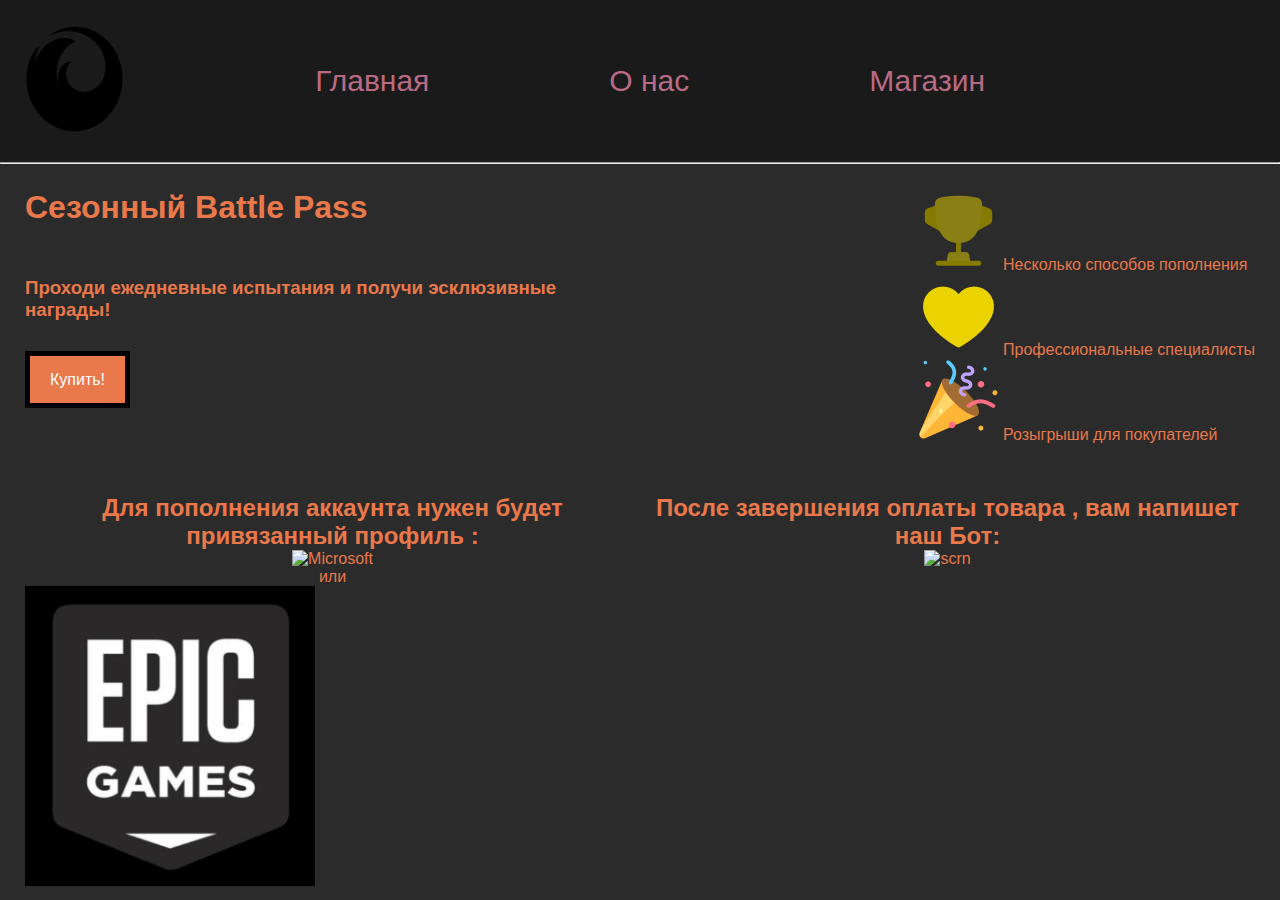
==== index.html @ 6a6021f3 "Add files via upload" ====
<!DOCTYPE html>
<html lang="en">
<head>
    <meta charset="UTF-8">
    <meta name="viewport" content="width=device-width, initial-scale=1.0">
    <title>KorgichShop</title>
    <link rel="stylesheet" href="CSS/KorgichShop.css">
</head>
<body>
    <header>
        <div class="logo">
            <a href="KorgichShop.html"><img src="KorgichShop(png)/logo/fa-brands_firefox.png" alt="logo"></a>
        </div class="menu">
        <nav class="menu-list">
            <div class="menu-item"><a href="">Главная</a></div>
            <div class="menu-item"><a href="KorgichShop-about_us.html">О нас</a></div>
            <div class="menu-item"><a href="">Магазин</a></div>
            <div class="menu-item"><a href=""><img src="" alt=""></a></div><!--ПРофиль-->
        </nav>
    </header>
    <hr><!--линия-->
    <main>
            <section class="main-container">
                <div class="left-section">
                    <h1>Сезонный 
                        Battle Pass</h1>
                    <h3>Проходи ежедневные испытания 
                        и получи эсклюзивные награды!</h3>
                    <p>
                        <a href="#" class="button">Купить!</a><!--кнопка, перенаправляющая на карточку товара-->
                    </p>
                </div>
                <div class="right-section">
                    <ul class="advantages">
                        <li class="advantage-item">
                            <img src="KorgichShop(png)/solar_cup-bold-duotone.png" alt="">
                            Несколько способов пополнения
                        </li>
                        <li class="advantage-item">
                            <img src="KorgichShop(png)/ph_heart-fill.png" alt="">
                            Профессиональные специалисты
                        </li>
                        <li class="advantage-item">
                            <img src="KorgichShop(png)/fxemoji_partypopper.png" alt="">
                            Розыгрыши для покупателей
                        </li>
                    </ul>
                </div>       
            </section>
            <section class="main-container">
                <div class="left-section botomm" >
                    <h2>Для  пополнения аккаунта нужен будет привязанный  профиль :</h2>
                    <p class="chto-to">
                    <img src="KorgichShop(png)/Microsoft.png" alt="Microsoft" class="Microsoft" >
                    <p>или</p>
                    <img src="KorgichShop(png)/image 6.png" alt="EpicGames" class="EpicGames" height="300px" width="290px" >
                    </p>
                </div>
                <div class="right-section botomm baka">
                    <h2>После завершения оплаты товара , вам напишет наш Бот:</h2>
                    <img src="KorgichShop(png)/photo_2024-10-29_16-09-10.jpg" alt="scrn">
                    
                </div>
            </section>
    </main>
    <footer>
        <p></p>
    </footer>
</body>
</html>
---- CSS/KorgichShop.css ----
*{
    margin: 0;
    box-sizing: border-box;
    padding: 0;
    
    
}
/* подключение шрифта Metro */
@font-face {
    font-family:"Metro";
    src: local("Metro"), 
         local("Metro"), 
  }

  body {
    font-family: Metro, sans-serif;
    background-color: #2b2b2b;
    color: #e9784b;
  }

a{
    text-decoration: none ;
}

header{
    display: flex;
    justify-content: space-between;
    padding: 25px;
    max-width: 1650px;
    margin: 0  auto;
    background-color: #181818de;
    text-decoration: none;
    align-items: center;
}

.menu{
    display: flex;
    justify-content: space-evenly;
    border-bottom: 1px solid #2b2b2b;
    background: #181818 ;
    width: 100%;
    padding: 10px ;
}

.menu-list {
    display: flex;
    list-style-type: none;
    margin: 0;
    padding: 0;
    font-size: 30px;
}

.menu-item{
    position: relative;
    padding: 0 3em ;

}

.menu-item a{
    text-decoration: none;
    color: #B96B85 ;
}

.menu-item a:hover{
    text-decoration: none;
    color: #eb81a4 ;

}





main{
    max-width: 1650px;
    padding: 25px;
    margin: 0 auto;

}


.main-container{
    display: flex;
    justify-content: space-between;
    align-items: stretch;
    margin-bottom: 50px;


}

.left-section{
    max-width: 50%;
    display: flex;
    justify-content: space-between;
    flex-direction: column;
    height: 200px;

    
}

.advantages{
    list-style: none;
    padding: 0;

}

.advantages-item{
    display: flex;
    align-items: center;
    flex-wrap: nowrap;
    justify-content: center;
    align-content: center;

}



.right-section{
    max-width: 50%;

}


.button{
    padding: 15px 20px ;
    border: 5px solid #000000;
    color: #ffff;
    background-color: #e9784b;
    
}

.botomm{
    text-align: center;
}


.chto-to{
    text-align: center;
}
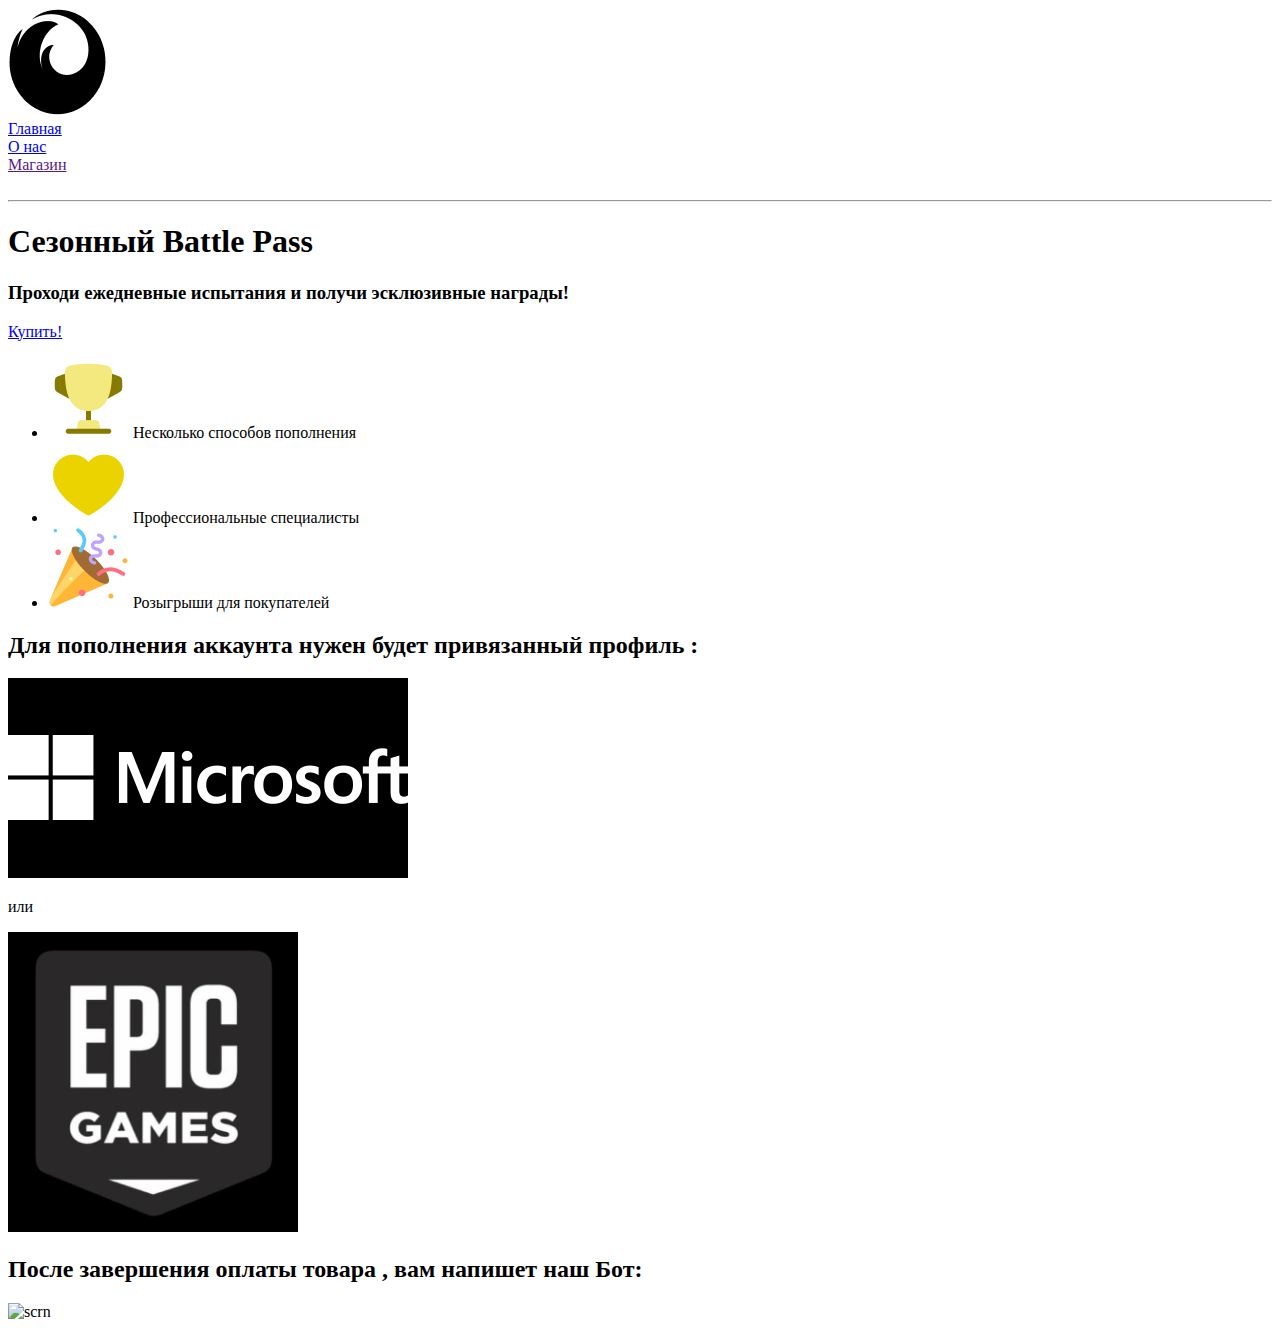
==== commit dbe1fdf7: "Add files via upload" ====
--- a/index.html
+++ b/index.html
@@ -9,10 +9,10 @@
 <body>
     <header>
         <div class="logo">
-            <a href="KorgichShop.html"><img src="KorgichShop(png)/logo/fa-brands_firefox.png" alt="logo"></a>
+            <a href="index.html"><img src="KorgichShop(png)/logo/fa-brands_firefox.png" alt="logo"></a>
         </div class="menu">
         <nav class="menu-list">
-            <div class="menu-item"><a href="">Главная</a></div>
+            <div class="menu-item"><a href="index.html">Главная</a></div>
             <div class="menu-item"><a href="KorgichShop-about_us.html">О нас</a></div>
             <div class="menu-item"><a href="">Магазин</a></div>
             <div class="menu-item"><a href=""><img src="" alt=""></a></div><!--ПРофиль-->
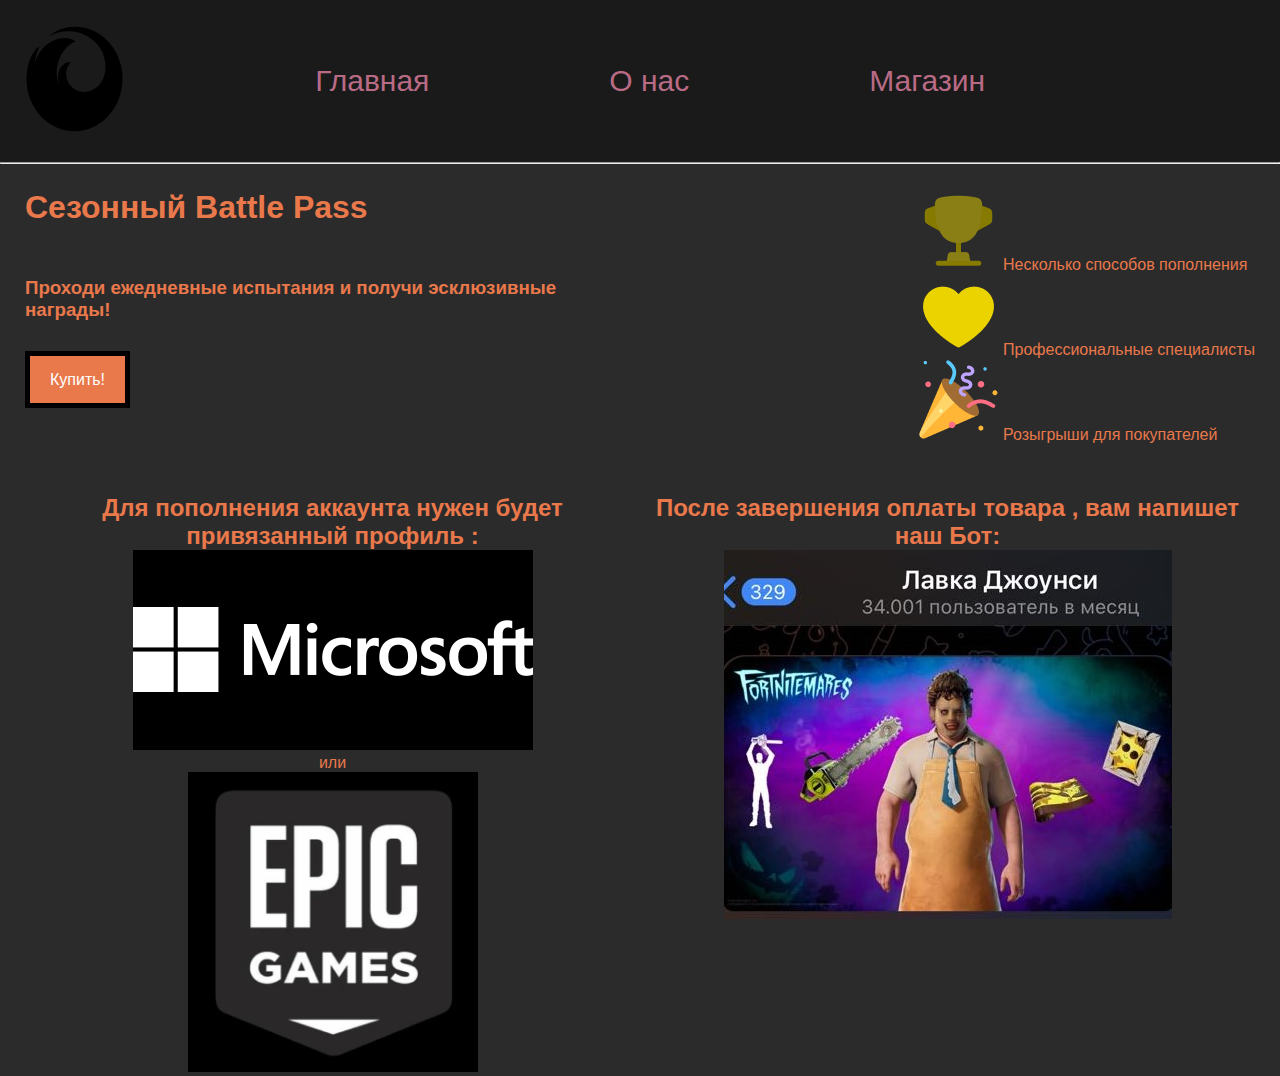
==== commit feafaa28: "Update index.html" ====
--- a/index.html
+++ b/index.html
@@ -51,9 +51,11 @@
                 <div class="left-section botomm" >
                     <h2>Для  пополнения аккаунта нужен будет привязанный  профиль :</h2>
                     <p class="chto-to">
-                    <img src="KorgichShop(png)/Microsoft.png" alt="Microsoft" class="Microsoft" >
+                        <img src="KorgichShop(png)/Microsoft.png" alt="Microsoft" class="Microsoft" >
+                    </p>
                     <p>или</p>
-                    <img src="KorgichShop(png)/image 6.png" alt="EpicGames" class="EpicGames" height="300px" width="290px" >
+                    <p>
+                        <img src="KorgichShop(png)/image 6.png" alt="EpicGames" class="EpicGames" height="300px" width="290px" >
                     </p>
                 </div>
                 <div class="right-section botomm baka">
@@ -67,4 +69,4 @@
         <p></p>
     </footer>
 </body>
-</html>+</html>
--- a/CSS/KorgichShop.css
+++ b/CSS/KorgichShop.css
@@ -0,0 +1,141 @@
+*{
+    margin: 0;
+    box-sizing: border-box;
+    padding: 0;
+    
+    
+}
+/* подключение шрифта Metro */
+@font-face {
+    font-family:"Metro";
+    src: local("Metro"), 
+         local("Metro"), 
+  }
+
+  body {
+    font-family: Metro, sans-serif;
+    background-color: #2b2b2b;
+    color: #e9784b;
+  }
+
+a{
+    text-decoration: none ;
+}
+
+header{
+    display: flex;
+    justify-content: space-between;
+    padding: 25px;
+    max-width: 1650px;
+    margin: 0  auto;
+    background-color: #181818de;
+    text-decoration: none;
+    align-items: center;
+}
+
+.menu{
+    display: flex;
+    justify-content: space-evenly;
+    border-bottom: 1px solid #2b2b2b;
+    background: #181818 ;
+    width: 100%;
+    padding: 10px ;
+}
+
+.menu-list {
+    display: flex;
+    list-style-type: none;
+    margin: 0;
+    padding: 0;
+    font-size: 30px;
+}
+
+.menu-item{
+    position: relative;
+    padding: 0 3em ;
+
+}
+
+.menu-item a{
+    text-decoration: none;
+    color: #B96B85 ;
+}
+
+.menu-item a:hover{
+    text-decoration: none;
+    color: #eb81a4 ;
+
+}
+
+
+
+
+
+main{
+    max-width: 1650px;
+    padding: 25px;
+    margin: 0 auto;
+
+}
+
+
+.main-container{
+    display: flex;
+    justify-content: space-between;
+    align-items: stretch;
+    margin-bottom: 50px;
+
+
+}
+
+.left-section{
+    max-width: 50%;
+    display: flex;
+    justify-content: space-between;
+    flex-direction: column;
+    height: 200px;
+
+    
+}
+
+.advantages{
+    list-style: none;
+    padding: 0;
+
+}
+
+.advantages-item{
+    display: flex;
+    align-items: center;
+    flex-wrap: nowrap;
+    justify-content: center;
+    align-content: center;
+
+}
+
+
+
+.right-section{
+    max-width: 50%;
+
+}
+
+
+.button{
+    padding: 15px 20px ;
+    border: 5px solid #000000;
+    color: #ffff;
+    background-color: #e9784b;
+    
+}
+
+.botomm{
+    text-align: center;
+}
+
+
+.chto-to{
+    text-align: center;
+}
+
+
